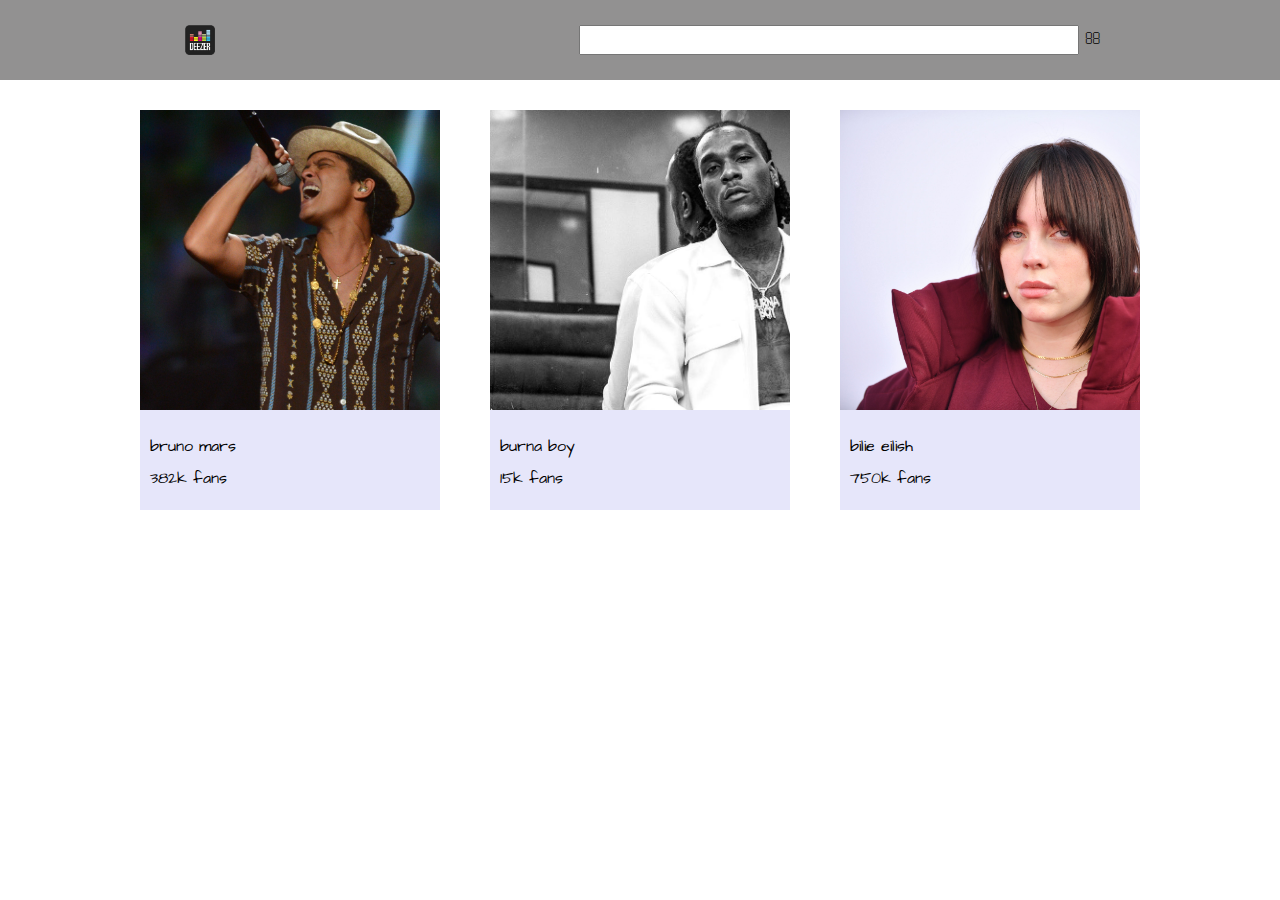
==== index.html @ 96619bb2 "initial commit" ====
<!DOCTYPE html>
<html lang="en">
<head>
    <meta charset="UTF-8">
    <meta http-equiv="X-UA-Compatible" content="IE=edge">
    <meta name="viewport" content="width=device-width, initial-scale=1.0">
    <title>Document</title>
    <link rel="stylesheet" href="css\styles.css">
    <link href="https://fonts.googleapis.com/css2?family=Architects+Daughter&display=swap" rel="stylesheet">
    <link rel="stylesheet" href="https://stackpath.bootstrapcdn.com/font-awesome/4.7.0/css/font-awesome.min.css">
</head>
<body>
    <header>
        <div class="logo"></div>
        <div class="search"> 
            <input type="text">
            <i class="fa fa-search"></i>
        </div>
    </header> 
    <section class="main">
     <div class="card" >
       <a href="pages\album.html"><div class="card-image1"> </div></a>
         <div class="card-name">
             <p class="artist">bruno mars</p>
             <p class="fans">382k fans</p>
         </div>
     </div> 
     <div class="card" >
        <div class="card-image2"></div>
        <div class="card-name">
            <p class="artist">burna boy</p>
             <p class="fans">15k fans</p>
        </div>
    </div> 
    <div class="card" >
        <div class="card-image3"></div>
        <div class="card-name">
            <p class="artist">bilie eilish</p>
             <p class="fans">750k fans</p>
        </div>
    </div>   
    </section>
    <section></section>
</body>
</html>
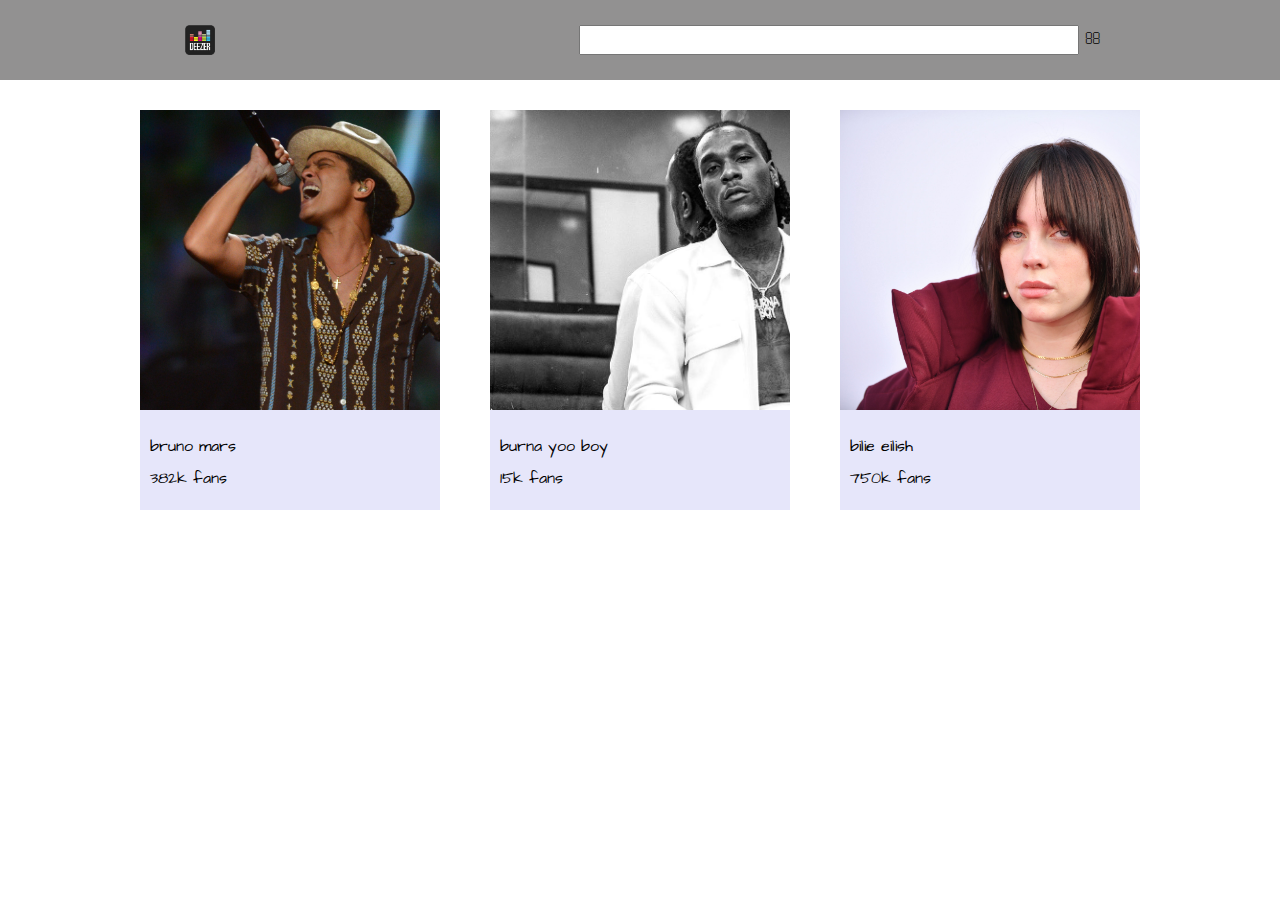
==== commit 2b5686cd: "changed name" ====
--- a/index.html
+++ b/index.html
@@ -28,7 +28,7 @@
      <div class="card" >
         <div class="card-image2"></div>
         <div class="card-name">
-            <p class="artist">burna boy</p>
+            <p class="artist">burna yoo boy</p>
              <p class="fans">15k fans</p>
         </div>
     </div> 
